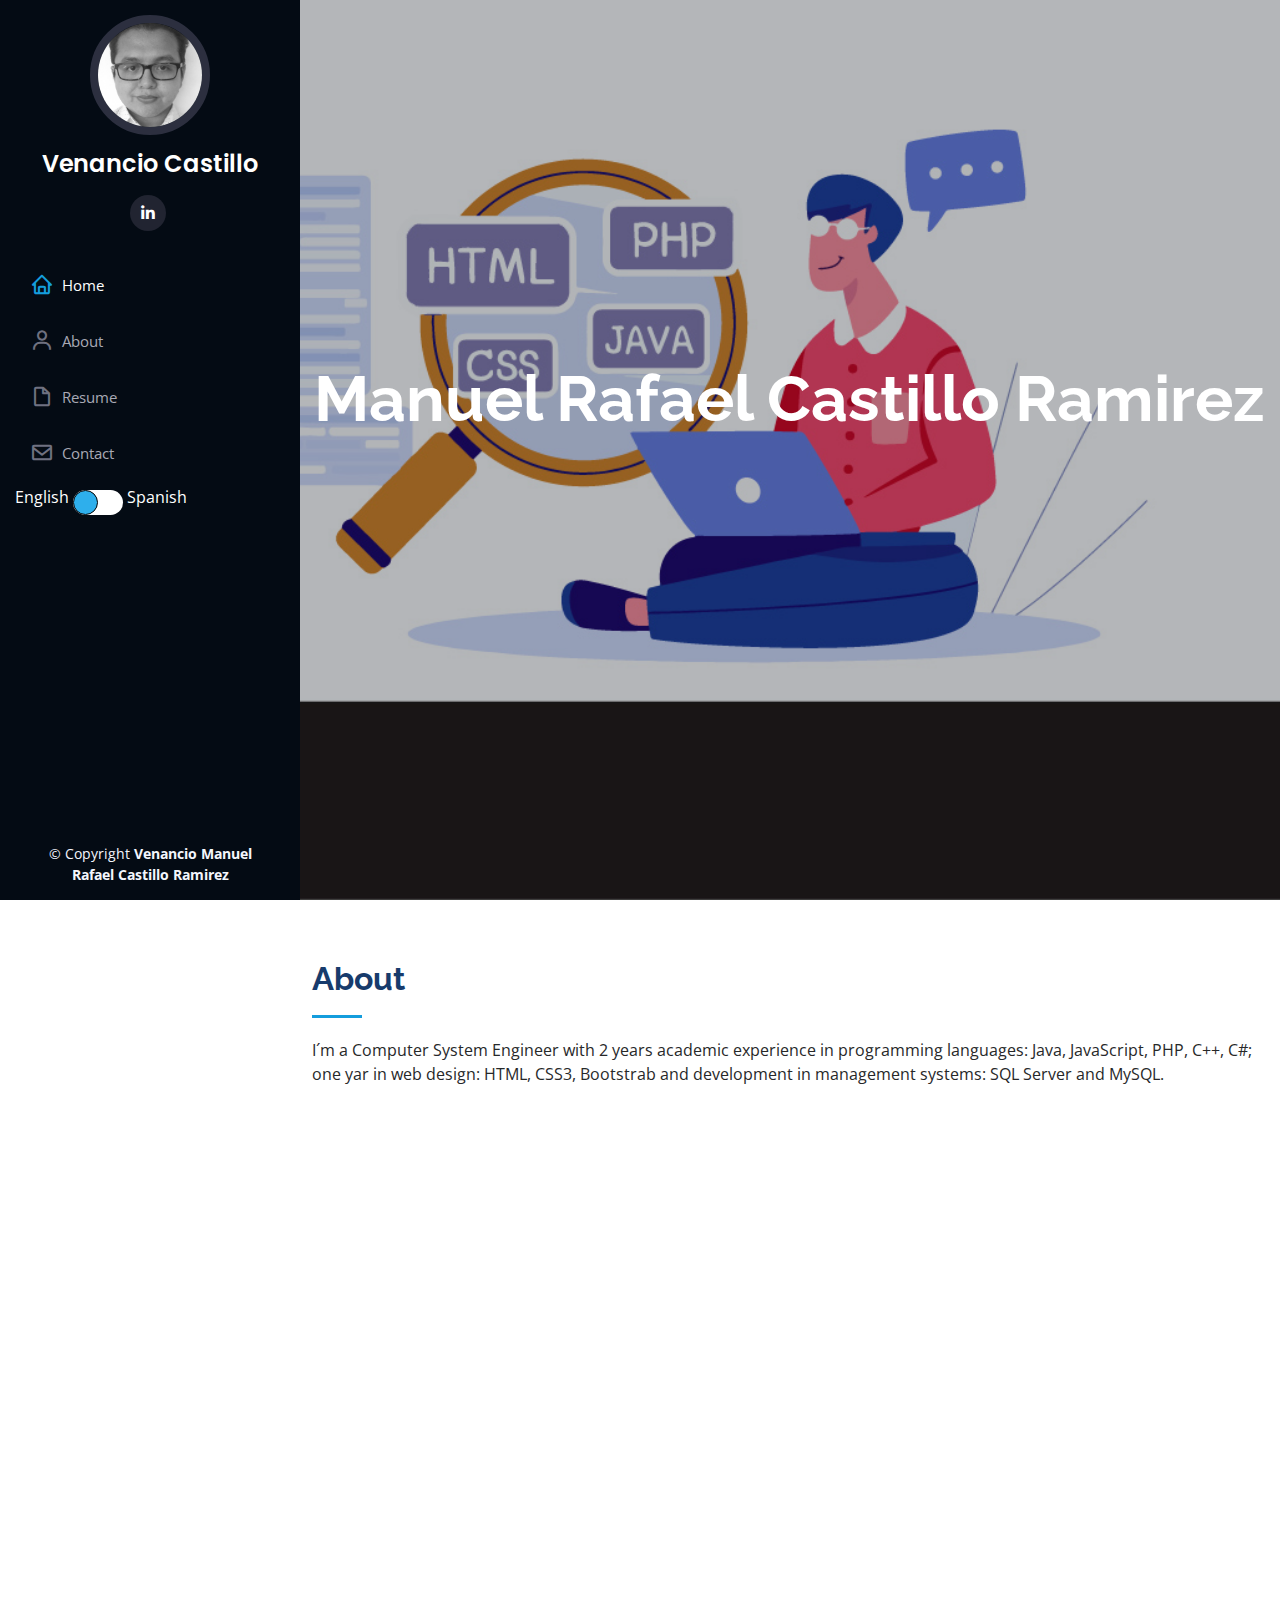
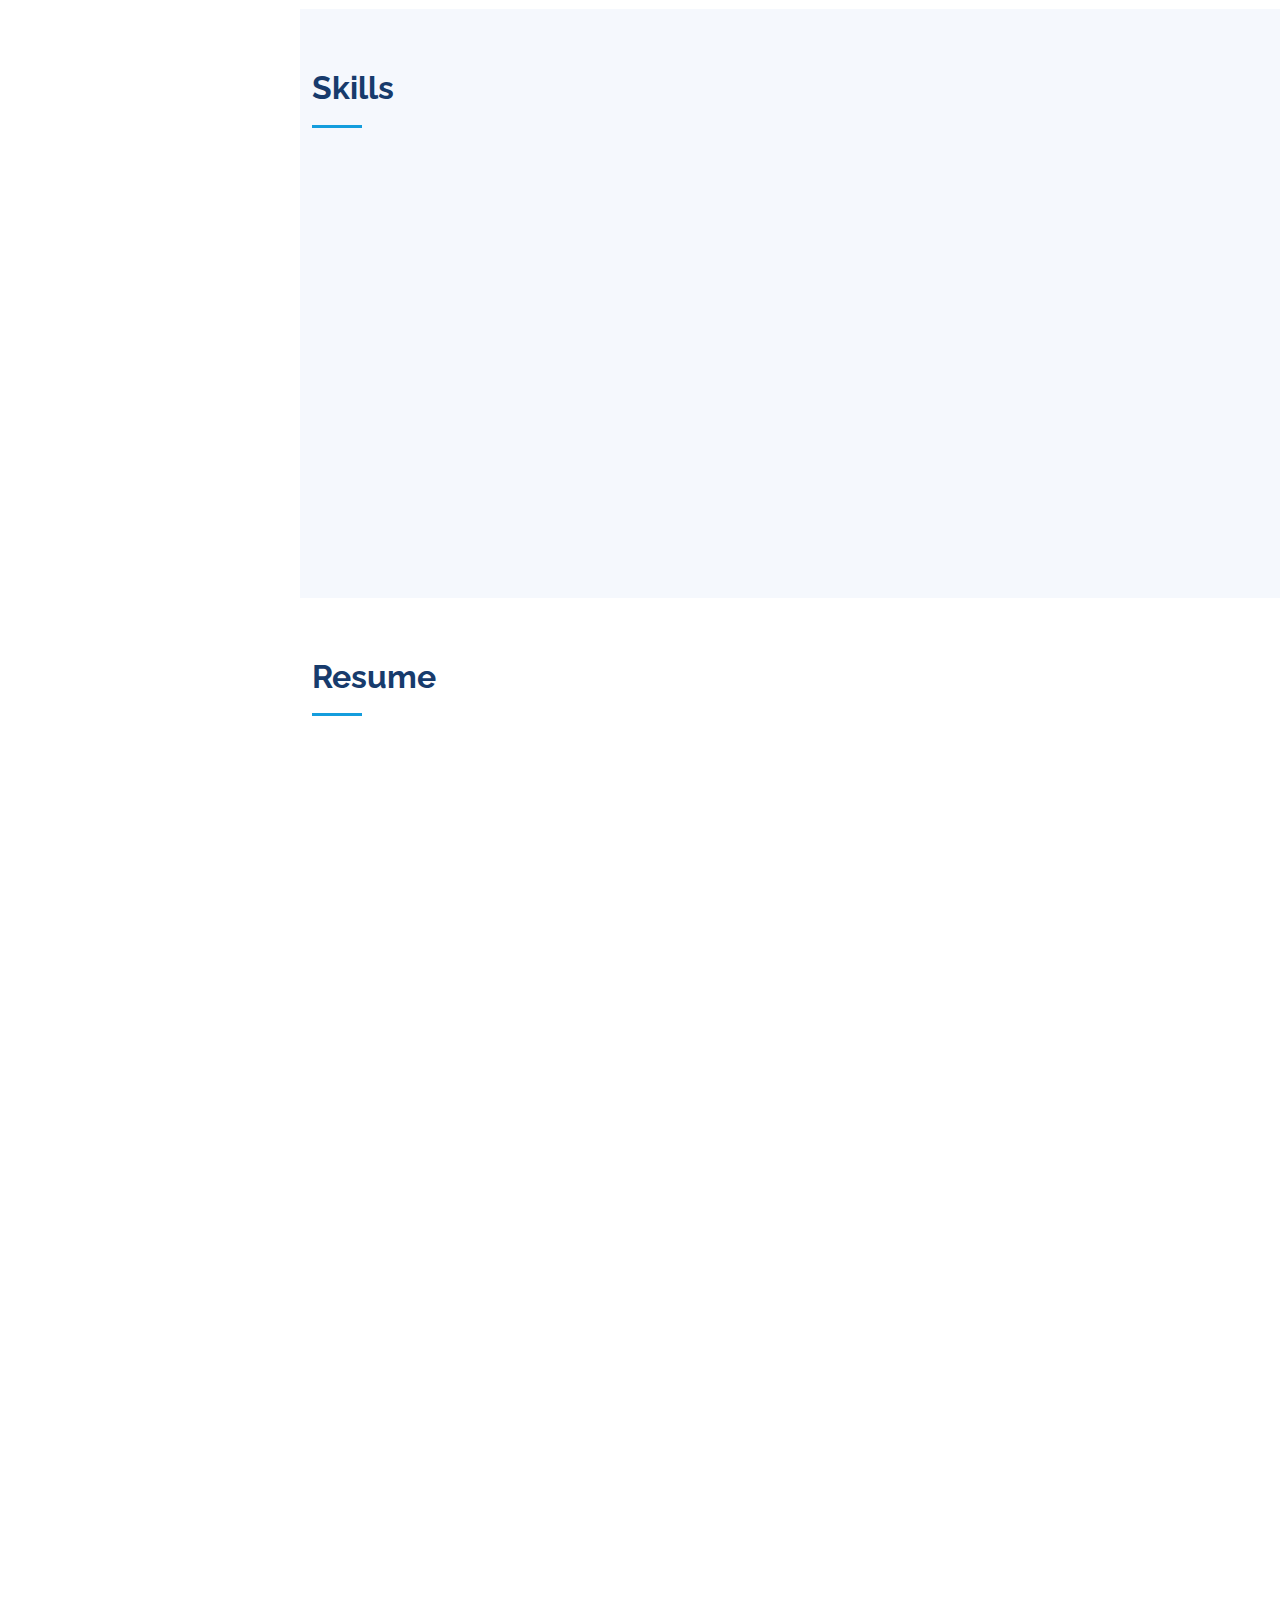
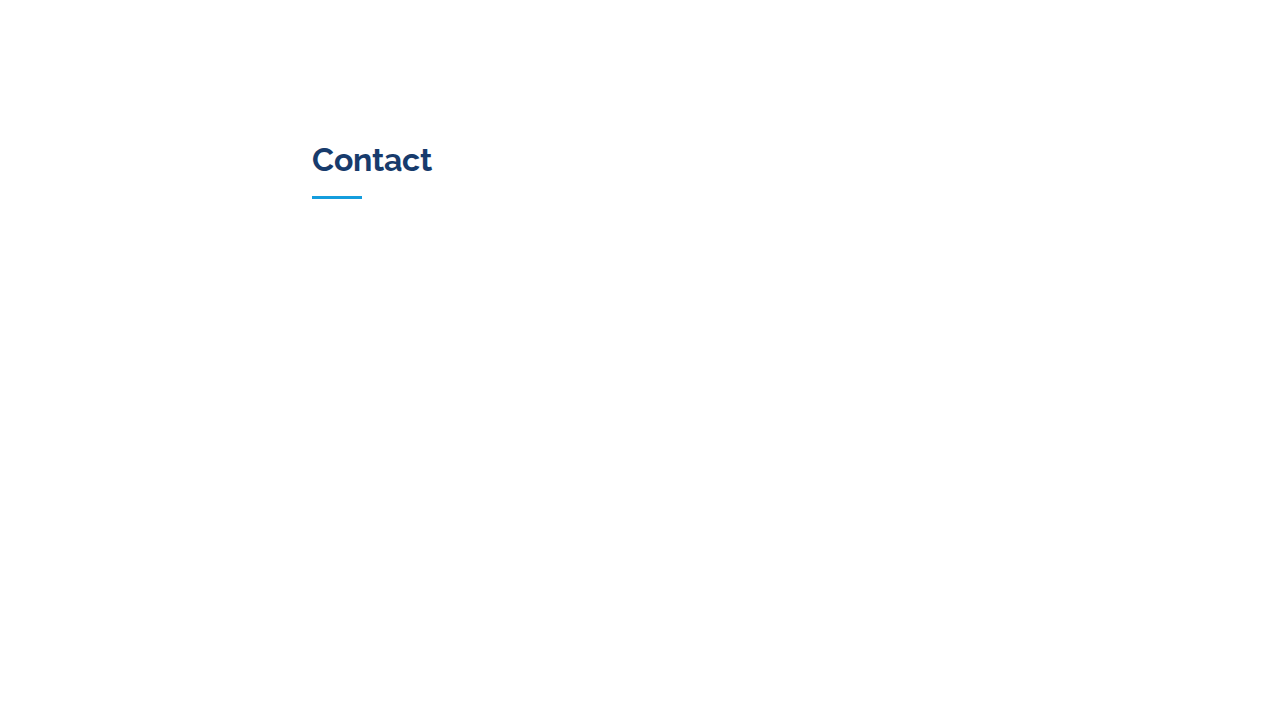
==== index.html @ a7e222a3 "Add files via upload" ====
<!DOCTYPE html>
<html lang="en">

<head>
  <meta charset="utf-8">
  <meta content="width=device-width, initial-scale=1.0" name="viewport">

  <title>Portfolio Venancio Manuel Rafael Castillo Ramirez</title>
  <meta content="" name="description">
  <meta content="" name="keywords">

  <!-- Google Fonts -->
  <link href="https://fonts.googleapis.com/css?family=Open+Sans:300,300i,400,400i,600,600i,700,700i|Raleway:300,300i,400,400i,500,500i,600,600i,700,700i|Poppins:300,300i,400,400i,500,500i,600,600i,700,700i" rel="stylesheet">

  <!-- Vendor CSS Files -->
  <link href="assets/vendor/aos/aos.css" rel="stylesheet">
  <link href="assets/vendor/bootstrap/css/bootstrap.min.css" rel="stylesheet">
  <link href="assets/vendor/bootstrap-icons/bootstrap-icons.css" rel="stylesheet">
  <link href="assets/vendor/boxicons/css/boxicons.min.css" rel="stylesheet">
  <link href="assets/vendor/glightbox/css/glightbox.min.css" rel="stylesheet">
  <link href="assets/vendor/swiper/swiper-bundle.min.css" rel="stylesheet">

  <!-- Template Main CSS File -->
  <link href="assets/css/style.css" rel="stylesheet">
  <link href="assets/css/estilo.css" rel="stylesheet">
  
  <!-- =======================================================
  * License: https://bootstrapmade.com/license/
  ======================================================== -->
</head>

<body>

  <!-- ======= Mobile nav toggle button ======= -->
  <i class="bi bi-list mobile-nav-toggle d-xl-none"></i>

  <!-- ======= Header ======= -->
  <header id="header">
    <div class="d-flex flex-column">

      <div class="profile">
        <img src="assets/img/foto1.jpg" alt="" class="img-fluid rounded-circle">
        <h1 class="text-light"><a href="index.html">Venancio Castillo</a></h1>
        <div class="social-links mt-3 text-center">
          <a href="https://mx.linkedin.com/in/venancio-manuel-rafael-castillo-ramirez-51476821b?trk=profile-badge" class="linkedin"><i class="bx bxl-linkedin"></i></a>
        </div>
      </div>

      <nav id="navbar" class="nav-menu navbar">
        <ul>
          <li><a href="#hero" class="nav-link scrollto active"><i class="bx bx-home"></i> <span>Home</span></a></li>
          <li><a href="#about" class="nav-link scrollto"><i class="bx bx-user"></i> <span>About</span></a></li>
          <li><a href="#resume" class="nav-link scrollto"><i class="bx bx-file-blank"></i> <span>Resume</span></a></li>
          <li><a href="#contacto" class="nav-link scrollto"><i class="bx bx-envelope"></i> <span>Contact</span></a></li>
          
            <span class="en">English</span>
            <input type="checkbox" class="check">
            <span class="es">Spanish</span>
          
        </ul>
      </nav><!-- .nav-menu -->
      
    </div>
  </header><!-- End Header -->

  <!-- ======= Hero Section ======= -->
  <section id="hero" class="d-flex flex-column justify-content-center align-items-center">
    <div class="hero-container" data-aos="fade-in">
      <h1>Venancio Manuel Rafael Castillo Ramirez</h1>
      <p>I'm <span class="typed" data-typed-items="Web designer, Developer, Programmer"></span></p>
    </div>
  </section><!-- End Hero -->

  <main id="main">

    <!-- ======= About Section ======= -->
    <section id="about" class="about">
      <div class="container">

        <div class="section-title">
          <h2>About</h2>
          <p>I´m a Computer System Engineer with 2 years academic experience in programming languages: Java, JavaScript, PHP, C++, C#; one yar in web design: HTML, CSS3, Bootstrab and development in management systems: SQL Server and MySQL.</p>
        </div>

        <div class="row">
          <div class="col-lg-4" data-aos="fade-right">
           <img src="assets/img/foto.jpg" class="img-fluid" alt="">
          </div>
          <div class="col-lg-8 pt-4 pt-lg-0 content" data-aos="fade-left">
            <h3>Programmer &amp; Web Designer.</h3>
            <div class="row">
              <div class="col-lg-6">
                <ul>
                  <li><i class="bi bi-chevron-right"></i> <strong>Full name:</strong> <span>Venancio Manuel Rafael Castillo Ramirez</span></li>
                  <li><i class="bi bi-chevron-right"></i> <strong>Birthday:</strong> <span>15 February 1997</span></li>
                  <li><i class="bi bi-chevron-right"></i> <strong>Phone:</strong> <span>+52 9811116488</span></li>
                </ul>
              </div>
              <div class="col-lg-6">
                <ul>
                  <li><i class="bi bi-chevron-right"></i> <strong>City:</strong> <span>Campeche, Campehce, Mexico</span></li>
                  <li><i class="bi bi-chevron-right"></i> <strong>Age:</strong> <span>25</span></li>
                  <li><i class="bi bi-chevron-right"></i> <strong>Email:</strong> <span>al047147@uacam.mx</span></li>
                </ul>
              </div>
            </div>
          </div>
        </div>

      </div>
    </section><!-- End About Section -->

    <!-- ======= Skills Section ======= -->
    <section id="skills" class="skills section-bg">
      <div class="container">

        <div class="section-title">
          <h2>Skills</h2>
          
        </div>

        <div class="row skills-content">

          <div class="col-lg-6" data-aos="fade-up">

            <div class="progress">
              <span class="skill">HTML <i class="val">100%</i></span>
              <div class="progress-bar-wrap">
                <div class="progress-bar" role="progressbar" aria-valuenow="100" aria-valuemin="0" aria-valuemax="100"></div>
              </div>
            </div>

            <div class="progress">
              <span class="skill">CSS3 <i class="val">90%</i></span>
              <div class="progress-bar-wrap">
                <div class="progress-bar" role="progressbar" aria-valuenow="90" aria-valuemin="0" aria-valuemax="100"></div>
              </div>
            </div>

            <div class="progress">
              <span class="skill">JavaScript <i class="val">85%</i></span>
              <div class="progress-bar-wrap">
                <div class="progress-bar" role="progressbar" aria-valuenow="85" aria-valuemin="0" aria-valuemax="100"></div>
              </div>
            </div>

            <div class="progress">
              <span class="skill">Java <i class="val">85%</i></span>
              <div class="progress-bar-wrap">
                <div class="progress-bar" role="progressbar" aria-valuenow="85" aria-valuemin="0" aria-valuemax="100"></div>
              </div>
            </div>

            <div class="progress">
              <span class="skill">Microsoft Azure <i class="val">45%</i></span>
              <div class="progress-bar-wrap">
                <div class="progress-bar" role="progressbar" aria-valuenow="45" aria-valuemin="0" aria-valuemax="100"></div>
              </div>
            </div>

            <div class="progress">
              <span class="skill">Microsoft Office Specialist: Excel <i class="val">85%</i></span>
              <div class="progress-bar-wrap">
                <div class="progress-bar" role="progressbar" aria-valuenow="75" aria-valuemin="0" aria-valuemax="100"></div>
              </div>
            </div>

          </div>

          <div class="col-lg-6" data-aos="fade-up" data-aos-delay="100">
            
            <div class="progress">
              <span class="skill">Microsoft Office Specialist: Word <i class="val">75%</i></span>
              <div class="progress-bar-wrap">
                <div class="progress-bar" role="progressbar" aria-valuenow="75" aria-valuemin="0" aria-valuemax="100"></div>
              </div>
            </div>

            <div class="progress">
              <span class="skill">PHP <i class="val">85%</i></span>
              <div class="progress-bar-wrap">
                <div class="progress-bar" role="progressbar" aria-valuenow="85" aria-valuemin="0" aria-valuemax="100"></div>
              </div>
            </div>

            <div class="progress">
              <span class="skill">SQL <i class="val">90%</i></span>
              <div class="progress-bar-wrap">
                <div class="progress-bar" role="progressbar" aria-valuenow="90" aria-valuemin="0" aria-valuemax="100"></div>
              </div>
            </div>

            <div class="progress">
              <span class="skill">SQL Server Management Studio (SSMS) <i class="val">75%</i></span>
              <div class="progress-bar-wrap">
                <div class="progress-bar" role="progressbar" aria-valuenow="75" aria-valuemin="0" aria-valuemax="100"></div>
              </div>
            </div>
            
            <div class="progress">
              <span class="skill">MySQl <i class="val">80%</i></span>
              <div class="progress-bar-wrap">
                <div class="progress-bar" role="progressbar" aria-valuenow="80" aria-valuemin="0" aria-valuemax="100"></div>
              </div>
            </div>

            <div class="progress">
              <span class="skill">C++ <i class="val">70%</i></span>
              <div class="progress-bar-wrap">
                <div class="progress-bar" role="progressbar" aria-valuenow="70" aria-valuemin="0" aria-valuemax="100"></div>
              </div>
            </div>
          </div>

        </div>

      </div>
    </section><!-- End Skills Section -->

    <!-- ======= Resume Section ======= -->
    <section id="resume" class="resume">
      <div class="container">

        <div class="section-title">
          <h2>Resume</h2>
        </div>

        <div class="row">
          <div class="col-lg-6" data-aos="fade-up">
            <h3 class="resume-title">Sumary</h3>
            <div class="resume-item pb-0">
              <h4>Venancio Manuel Rafael Castillo Ramirez</h4>
              <p><em>I am a Computer System Engineer with 2 years academic experience in programming languages: Java, JavaScript, PHP, C++, C#; one yar in web design: HTML, CSS3, Bootstrab and development in management systems: SQL Server and MySQL.</em></p>
              <ul>
                <li>Campeche, Campeche, Mexico</li>
                <li>(+52) 9811116488</li>
                <li>al047147@uacam.mx</li>
              </ul>
            </div>

            <h3 class="resume-title">Education</h3>
            <div class="resume-item">
              <h4>Bachelor´s degree computer system engineer</h4>
              <h5>2016 - 2021</h5>
              <p><em>Universidad Autónoma de Campeche, Cam. Campeche, Mexico</em></p>
              <p>The Universidad Autónoma de Campeche is a Mexican public university based in the city of Campeche, Campeche, that has several campuses across the state. It was founded in 1965 as the Universidad del Sudeste.</p>
            </div>
            <div class="resume-item">
              <h4>Preparatory School</h4>
              <h5>2012 - 2016</h5>
              <p><em>Preparatory School Dr. Nazario Victor Montejo Godoy</em></p>
              <p>Preparatory School Dr. Nazario Victormontejo Godoy belonging to the Universidad Autónoma de Campeche is one of the most important schools in the state of Campeche.</p>
            </div>
          </div>
          
        </div>

      </div>
    </section><!-- End Resume Section -->

    <!-- ======= Contact Section ======= -->
    <section id="contacto" class="contact">
      <div class="container">

        <div class="section-title">
          <h2>Contact</h2>
        </div>

        <div class="row" data-aos="fade-in">

          <div class="col-lg-5 d-flex align-items-stretch">
            <div class="info">
              <div class="address">
                <i class="bi bi-geo-alt"></i>
                <h4>Location:</h4>
                <p>Country: Mexico, State: Campeche, Campeche</p>
              </div>

              <div class="email">
                <i class="bi bi-envelope"></i>
                <h4>Email:</h4>
                <p>al047147@uacam.mx</p>
              </div>

              <div class="phone">
                <i class="bi bi-phone"></i>
                <h4>Call:</h4>
                <p>+52 9811116488</p>
              </div>
            </div>

          </div>
        </div>

      </div>
    </section><!-- End Contact Section -->

  </main><!-- End #main -->

  <!-- ======= Footer ======= -->
  <footer id="footer">
    <div class="container">
      <div class="copyright">
        &copy; Copyright <strong><span>Venancio Manuel Rafael Castillo Ramirez</span></strong>
      </div>
    </div>
  </footer><!-- End  Footer -->

  <a href="#" class="back-to-top d-flex align-items-center justify-content-center"><i class="bi bi-arrow-up-short"></i></a>

  <!-- Vendor JS Files -->
  <script src="assets/vendor/purecounter/purecounter_vanilla.js"></script>
  <script src="assets/vendor/aos/aos.js"></script>
  <script src="assets/vendor/bootstrap/js/bootstrap.bundle.min.js"></script>
  <script src="assets/vendor/glightbox/js/glightbox.min.js"></script>
  <script src="assets/vendor/isotope-layout/isotope.pkgd.min.js"></script>
  <script src="assets/vendor/swiper/swiper-bundle.min.js"></script>
  <script src="assets/vendor/typed.js/typed.min.js"></script>
  <script src="assets/vendor/waypoints/noframework.waypoints.js"></script>
  <script src="assets/vendor/php-email-form/validate.js"></script>

  <!-- Template Main JS File -->
  <script src="assets/js/main.js"></script>
  <script src="assets/js/app.js"></script>

</body>

</html>
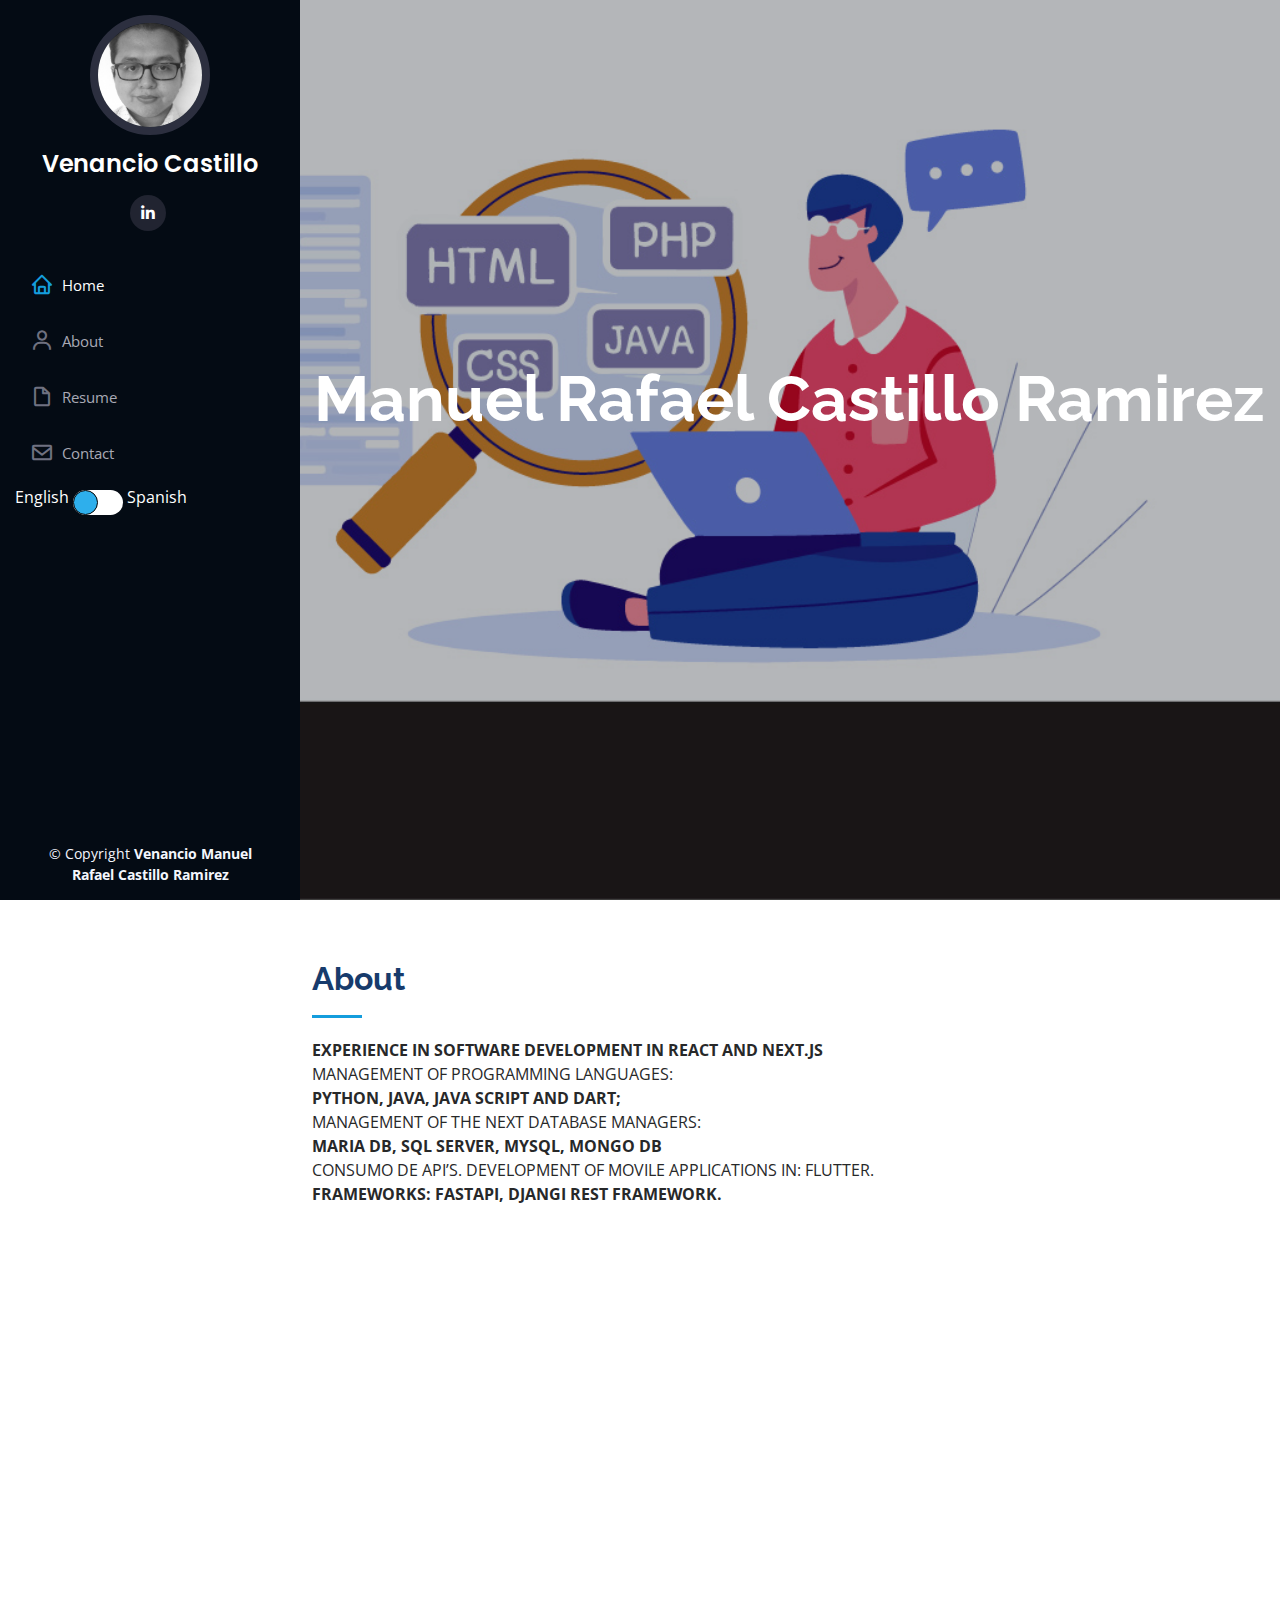
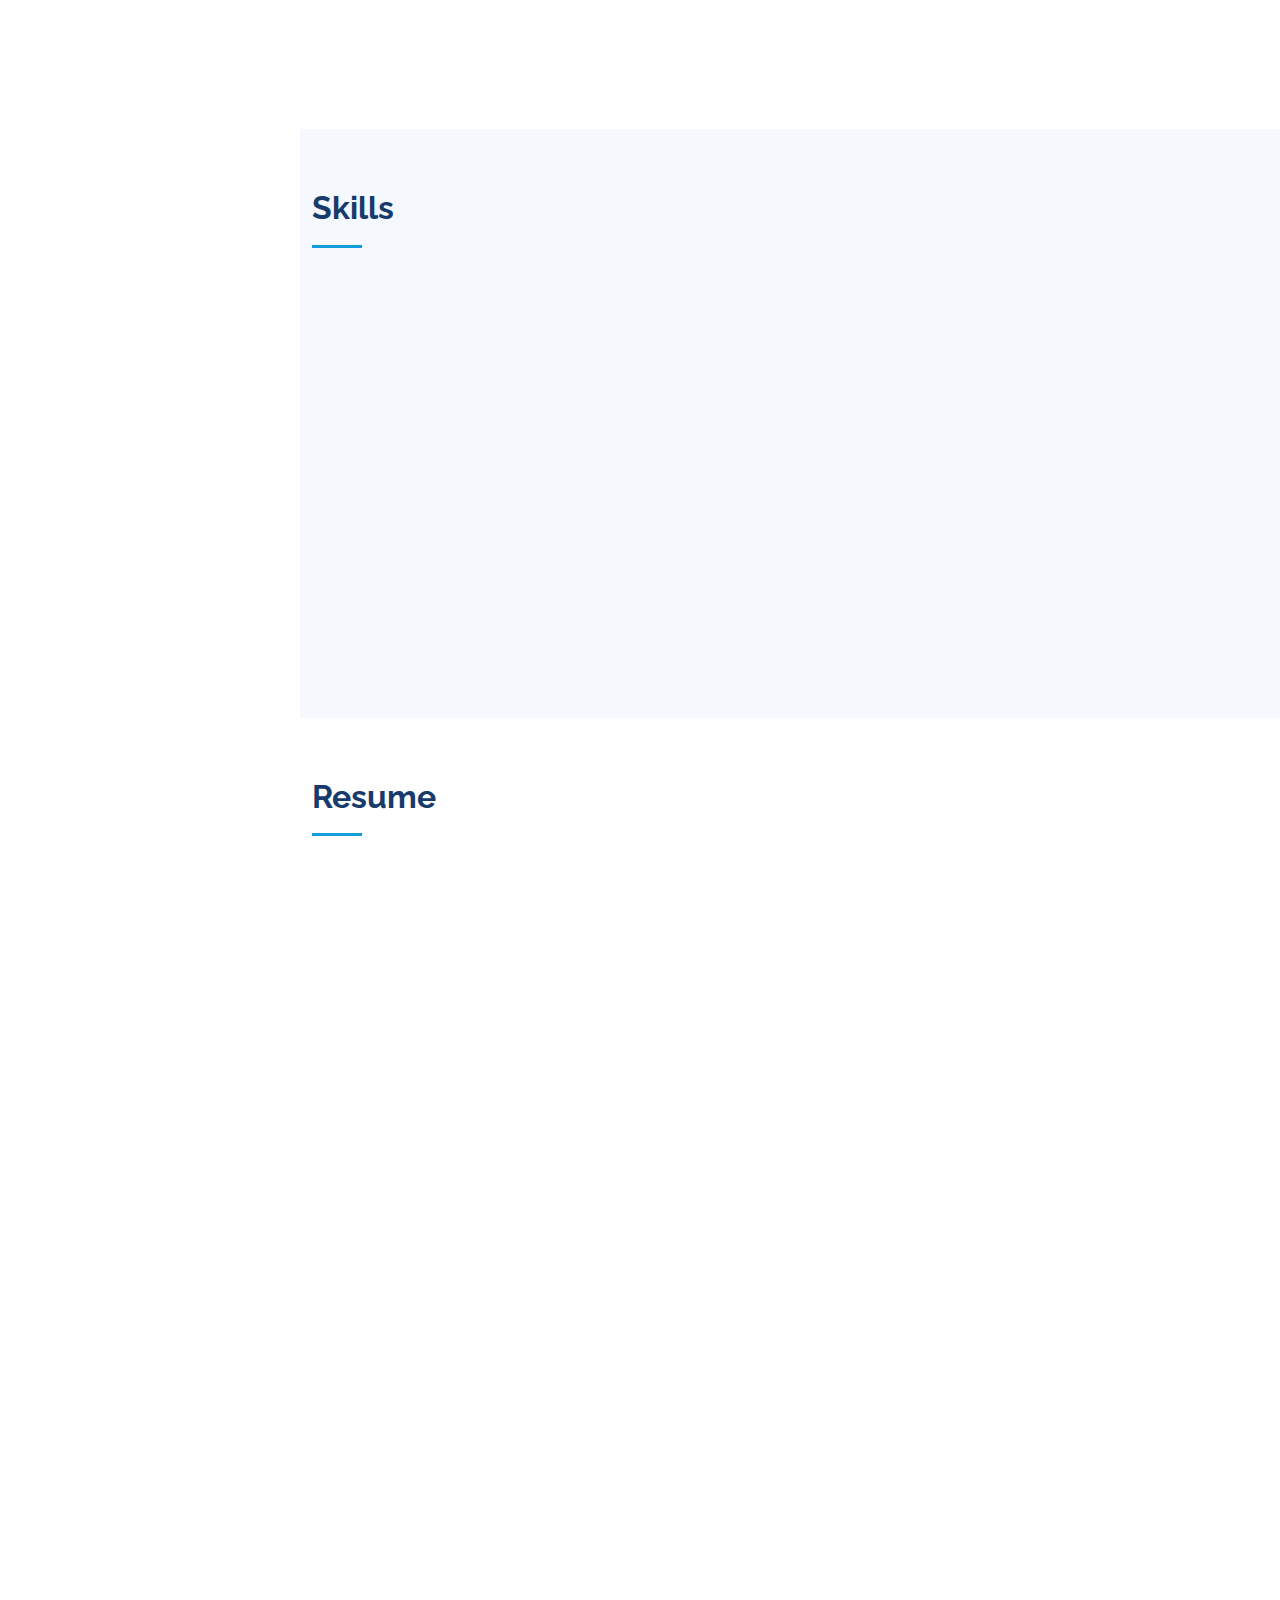
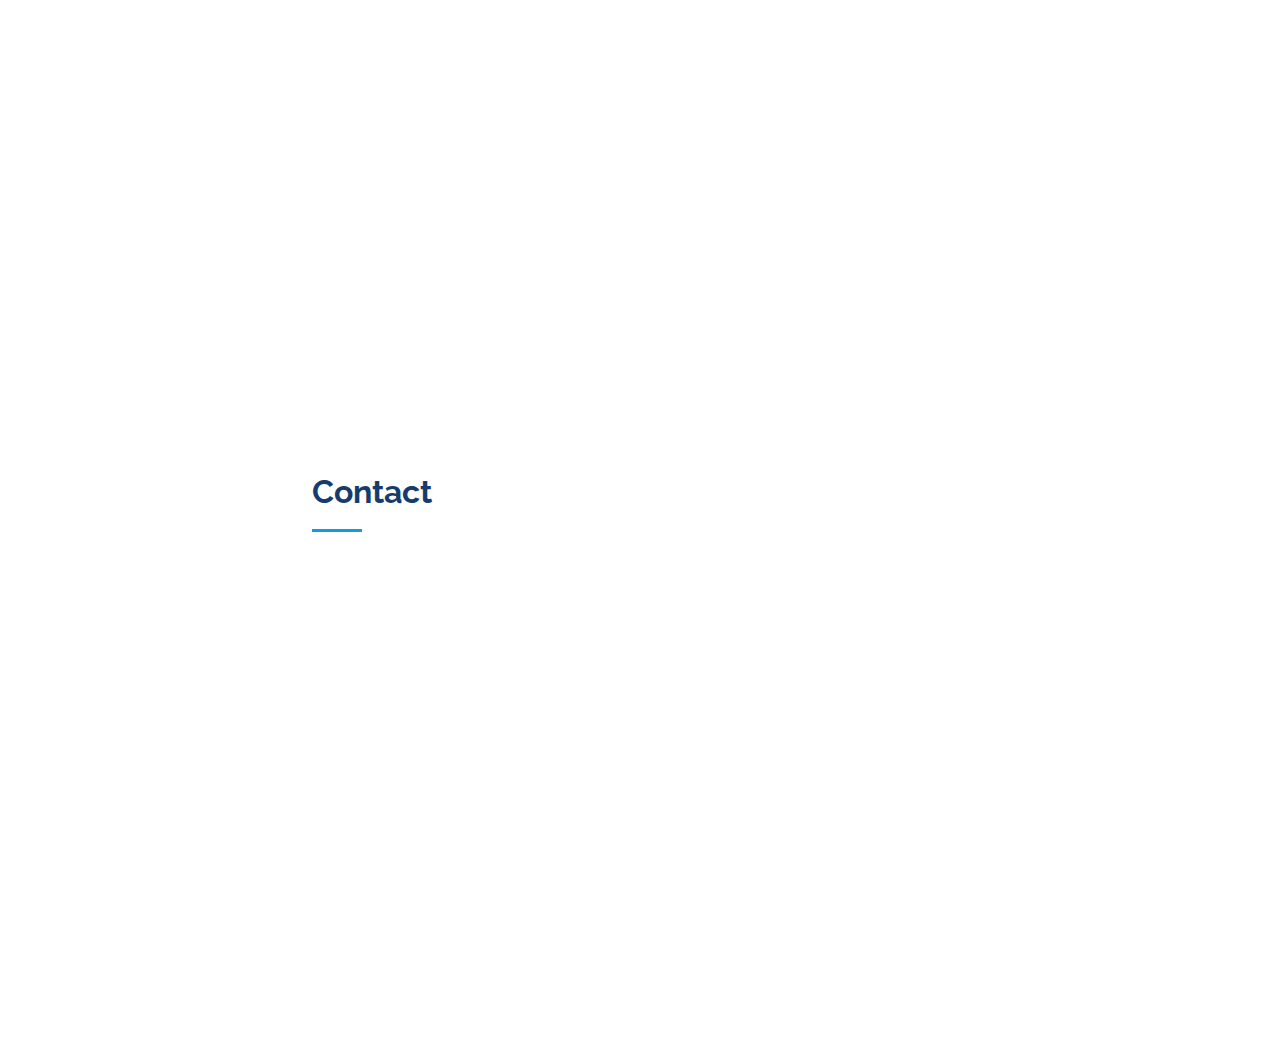
==== commit eea6ff5f: "Update index.html" ====
--- a/index.html
+++ b/index.html
@@ -79,7 +79,12 @@
 
         <div class="section-title">
           <h2>About</h2>
-          <p>I´m a Computer System Engineer with 2 years academic experience in programming languages: Java, JavaScript, PHP, C++, C#; one yar in web design: HTML, CSS3, Bootstrab and development in management systems: SQL Server and MySQL.</p>
+          <p style="font-weight: bold;">EXPERIENCE IN SOFTWARE DEVELOPMENT IN REACT AND
+NEXT.JS</p>
+          <p>MANAGEMENT OF PROGRAMMING LANGUAGES:</p>
+
+<p style="font-weight: bold;">PYTHON, JAVA, JAVA SCRIPT AND DART;</p> <p>MANAGEMENT OF THE NEXT DATABASE MANAGERS:</p> <p style="font-weight: bold;">MARIA DB, SQL SERVER, MYSQL, MONGO DB</p> <p>CONSUMO DE API’S. 
+            DEVELOPMENT OF MOVILE APPLICATIONS IN: FLUTTER.</p> <p style="font-weight: bold;">FRAMEWORKS: FASTAPI, DJANGI REST FRAMEWORK.</p>
         </div>
 
         <div class="row">
@@ -92,14 +97,12 @@
               <div class="col-lg-6">
                 <ul>
                   <li><i class="bi bi-chevron-right"></i> <strong>Full name:</strong> <span>Venancio Manuel Rafael Castillo Ramirez</span></li>
-                  <li><i class="bi bi-chevron-right"></i> <strong>Birthday:</strong> <span>15 February 1997</span></li>
                   <li><i class="bi bi-chevron-right"></i> <strong>Phone:</strong> <span>+52 9811116488</span></li>
                 </ul>
               </div>
               <div class="col-lg-6">
                 <ul>
                   <li><i class="bi bi-chevron-right"></i> <strong>City:</strong> <span>Campeche, Campehce, Mexico</span></li>
-                  <li><i class="bi bi-chevron-right"></i> <strong>Age:</strong> <span>25</span></li>
                   <li><i class="bi bi-chevron-right"></i> <strong>Email:</strong> <span>al047147@uacam.mx</span></li>
                 </ul>
               </div>
@@ -124,45 +127,45 @@
           <div class="col-lg-6" data-aos="fade-up">
 
             <div class="progress">
-              <span class="skill">HTML <i class="val">100%</i></span>
-              <div class="progress-bar-wrap">
+              <span class="skill" style="font-size:170%;">HTML</span>
+<!--               <div class="progress-bar-wrap">
                 <div class="progress-bar" role="progressbar" aria-valuenow="100" aria-valuemin="0" aria-valuemax="100"></div>
-              </div>
-            </div>
-
-            <div class="progress">
-              <span class="skill">CSS3 <i class="val">90%</i></span>
-              <div class="progress-bar-wrap">
+              </div> -->
+            </div>
+
+            <div class="progress">
+              <span class="skill" style="font-size:170%;">CSS3</span>
+<!--               <div class="progress-bar-wrap">
                 <div class="progress-bar" role="progressbar" aria-valuenow="90" aria-valuemin="0" aria-valuemax="100"></div>
-              </div>
-            </div>
-
-            <div class="progress">
-              <span class="skill">JavaScript <i class="val">85%</i></span>
-              <div class="progress-bar-wrap">
+              </div> -->
+            </div>
+
+            <div class="progress">
+              <span class="skill" style="font-size:170%;">JavaScript</span>
+<!--               <div class="progress-bar-wrap">
                 <div class="progress-bar" role="progressbar" aria-valuenow="85" aria-valuemin="0" aria-valuemax="100"></div>
-              </div>
-            </div>
-
-            <div class="progress">
-              <span class="skill">Java <i class="val">85%</i></span>
-              <div class="progress-bar-wrap">
+              </div> -->
+            </div>
+
+            <div class="progress">
+              <span class="skill" style="font-size:170%;">Java </span>
+<!--               <div class="progress-bar-wrap">
                 <div class="progress-bar" role="progressbar" aria-valuenow="85" aria-valuemin="0" aria-valuemax="100"></div>
-              </div>
-            </div>
-
-            <div class="progress">
-              <span class="skill">Microsoft Azure <i class="val">45%</i></span>
-              <div class="progress-bar-wrap">
+              </div> -->
+            </div>
+
+            <div class="progress">
+              <span class="skill" style="font-size:170%;">Microsoft Azure</span>
+<!--               <div class="progress-bar-wrap">
                 <div class="progress-bar" role="progressbar" aria-valuenow="45" aria-valuemin="0" aria-valuemax="100"></div>
-              </div>
-            </div>
-
-            <div class="progress">
-              <span class="skill">Microsoft Office Specialist: Excel <i class="val">85%</i></span>
-              <div class="progress-bar-wrap">
+              </div> -->
+            </div>
+
+            <div class="progress">
+              <span class="skill" style="font-size:170%;">Amazon Web Service</span>
+<!--               <div class="progress-bar-wrap">
                 <div class="progress-bar" role="progressbar" aria-valuenow="75" aria-valuemin="0" aria-valuemax="100"></div>
-              </div>
+              </div> -->
             </div>
 
           </div>
@@ -170,45 +173,45 @@
           <div class="col-lg-6" data-aos="fade-up" data-aos-delay="100">
             
             <div class="progress">
-              <span class="skill">Microsoft Office Specialist: Word <i class="val">75%</i></span>
-              <div class="progress-bar-wrap">
+              <span class="skill" style="font-size:170%;">Django REST Framework</span>
+<!--               <div class="progress-bar-wrap">
                 <div class="progress-bar" role="progressbar" aria-valuenow="75" aria-valuemin="0" aria-valuemax="100"></div>
-              </div>
-            </div>
-
-            <div class="progress">
-              <span class="skill">PHP <i class="val">85%</i></span>
-              <div class="progress-bar-wrap">
+              </div> -->
+            </div>
+
+            <div class="progress">
+              <span class="skill" style="font-size:170%;">PHP</span>
+<!--               <div class="progress-bar-wrap">
                 <div class="progress-bar" role="progressbar" aria-valuenow="85" aria-valuemin="0" aria-valuemax="100"></div>
-              </div>
-            </div>
-
-            <div class="progress">
-              <span class="skill">SQL <i class="val">90%</i></span>
-              <div class="progress-bar-wrap">
+              </div> -->
+            </div>
+
+            <div class="progress">
+              <span class="skill" style="font-size:170%;">SQL</span>
+<!--               <div class="progress-bar-wrap">
                 <div class="progress-bar" role="progressbar" aria-valuenow="90" aria-valuemin="0" aria-valuemax="100"></div>
-              </div>
-            </div>
-
-            <div class="progress">
-              <span class="skill">SQL Server Management Studio (SSMS) <i class="val">75%</i></span>
-              <div class="progress-bar-wrap">
+              </div> -->
+            </div>
+
+            <div class="progress">
+              <span class="skill" style="font-size:170%;">Flutter</span>
+<!--               <div class="progress-bar-wrap">
                 <div class="progress-bar" role="progressbar" aria-valuenow="75" aria-valuemin="0" aria-valuemax="100"></div>
-              </div>
+              </div> -->
             </div>
             
             <div class="progress">
-              <span class="skill">MySQl <i class="val">80%</i></span>
-              <div class="progress-bar-wrap">
+              <span class="skill" style="font-size:170%;">Dart</span>
+<!--               <div class="progress-bar-wrap">
+                <div class="progress-bar" role="progressbar" aria-valuenow="70" aria-valuemin="0" aria-valuemax="100"></div>
+              </div> -->
+            </div>
+            
+            <div class="progress">
+              <span class="skill" style="font-size:170%;">MySQl</span>
+<!--               <div class="progress-bar-wrap">
                 <div class="progress-bar" role="progressbar" aria-valuenow="80" aria-valuemin="0" aria-valuemax="100"></div>
-              </div>
-            </div>
-
-            <div class="progress">
-              <span class="skill">C++ <i class="val">70%</i></span>
-              <div class="progress-bar-wrap">
-                <div class="progress-bar" role="progressbar" aria-valuenow="70" aria-valuemin="0" aria-valuemax="100"></div>
-              </div>
+              </div> -->
             </div>
           </div>
 
@@ -230,7 +233,12 @@
             <h3 class="resume-title">Sumary</h3>
             <div class="resume-item pb-0">
               <h4>Venancio Manuel Rafael Castillo Ramirez</h4>
-              <p><em>I am a Computer System Engineer with 2 years academic experience in programming languages: Java, JavaScript, PHP, C++, C#; one yar in web design: HTML, CSS3, Bootstrab and development in management systems: SQL Server and MySQL.</em></p>
+              <p style="font-weight: bold;"><em>EXPERIENCE IN SOFTWARE DEVELOPMENT IN REACT AND
+NEXT.JS</em></p>
+          <p><em>MANAGEMENT OF PROGRAMMING LANGUAGES:</em></p>
+
+<p style="font-weight: bold;"><em>PYTHON, JAVA, JAVA SCRIPT AND DART;</em></p> <p><em>MANAGEMENT OF THE NEXT DATABASE MANAGERS:</em></p> <p style="font-weight: bold;"><em>MARIA DB, SQL SERVER, MYSQL, MONGO DB</em></p> <p><em>CONSUMO DE API’S. 
+            DEVELOPMENT OF MOVILE APPLICATIONS IN: FLUTTER.</em></p> <p style="font-weight: bold;"><em>FRAMEWORKS: FASTAPI, DJANGI REST FRAMEWORK.</em></p>
               <ul>
                 <li>Campeche, Campeche, Mexico</li>
                 <li>(+52) 9811116488</li>
@@ -243,13 +251,18 @@
               <h4>Bachelor´s degree computer system engineer</h4>
               <h5>2016 - 2021</h5>
               <p><em>Universidad Autónoma de Campeche, Cam. Campeche, Mexico</em></p>
-              <p>The Universidad Autónoma de Campeche is a Mexican public university based in the city of Campeche, Campeche, that has several campuses across the state. It was founded in 1965 as the Universidad del Sudeste.</p>
             </div>
             <div class="resume-item">
               <h4>Preparatory School</h4>
               <h5>2012 - 2016</h5>
               <p><em>Preparatory School Dr. Nazario Victor Montejo Godoy</em></p>
-              <p>Preparatory School Dr. Nazario Victormontejo Godoy belonging to the Universidad Autónoma de Campeche is one of the most important schools in the state of Campeche.</p>
+            </div>
+
+            <h3 class="resume-title">Jobs</h3>
+            <div class="resume-item pb-0">
+              <h4>Itrends</h4>
+              <h5>2023 - Currently</h5>
+              <p><em>Teamwork in Web page develoment, Mobile Apps with Flutter in Frontend and Backend.</em></p>
             </div>
           </div>
           
@@ -325,4 +338,4 @@
 
 </body>
 
-</html>+</html>
